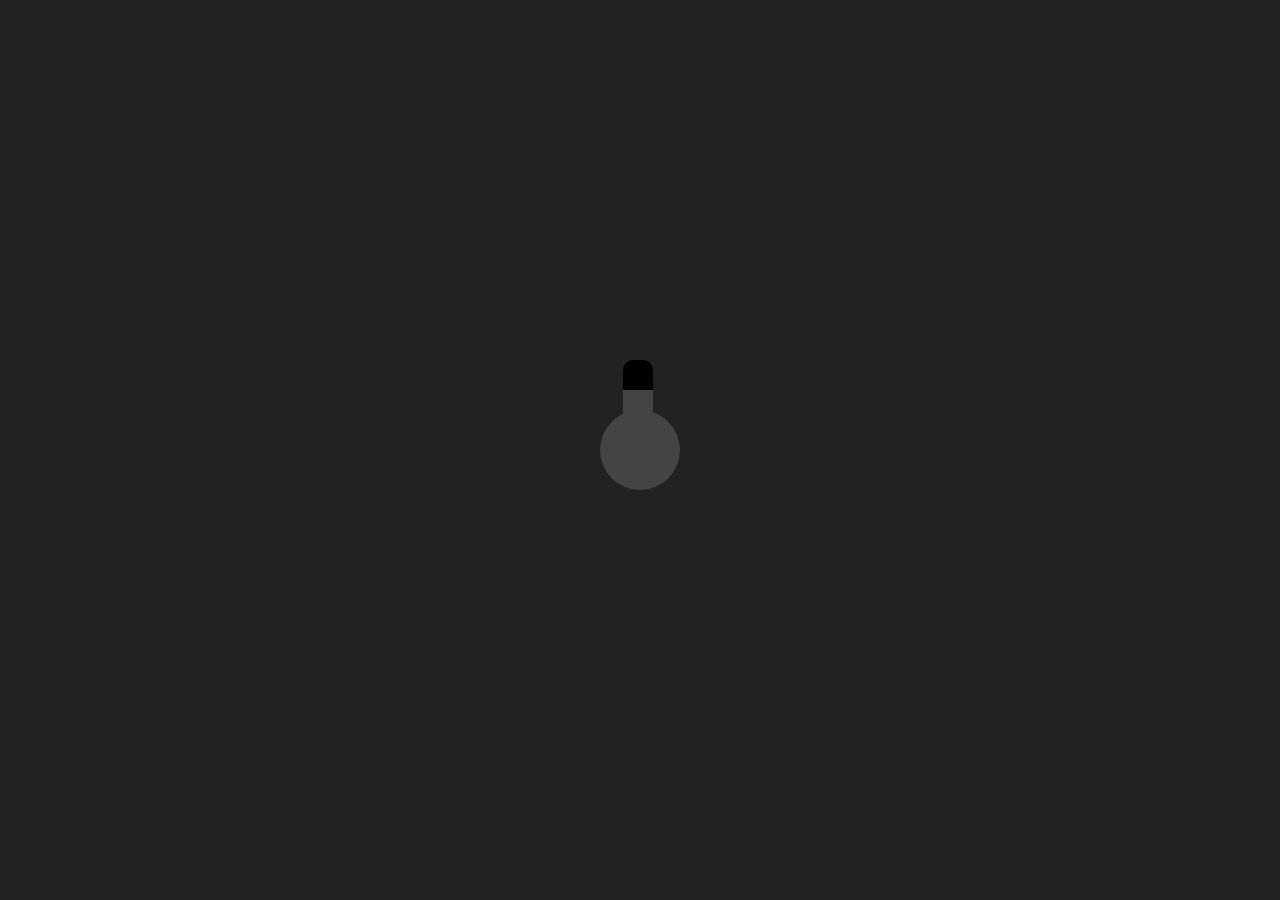
==== index.html @ 539cfeb9 "feat:ceated html and css file" ====
<!DOCTYPE html>
<html lang="en">
<head>
    <meta charset="UTF-8">
    <meta name="viewport" content="width=device-width, initial-scale=1.0">
    <title>Light Bulb Trun ON/OFF</title>
    <link rel="stylesheet" href="style.css">
</head>
<body>
    <div class="light">
        <div class="bulb">
            
        </div>
    </div>
</body>
</html>
---- style.css ----
*{
    margin: 0;
    padding: 0;
    box-sizing: border-box;
}

body{
    display: flex;
    justify-content: center;
    align-items: center;
    height: 100vh;
    background-color: #222;
}

.bulb{
    position: relative;
    width: 80px;
    height: 80px;
    background-color: #444;
    border-radius: 50%;
}

.bulb::before{
    content: '';
    position: absolute;
    top: -50px;
    left: 22.5px;
    width: 30px;
    height: 80px;
    background-color: #444;
    border-top: 30px solid #000;
    border-radius: 10px;
}
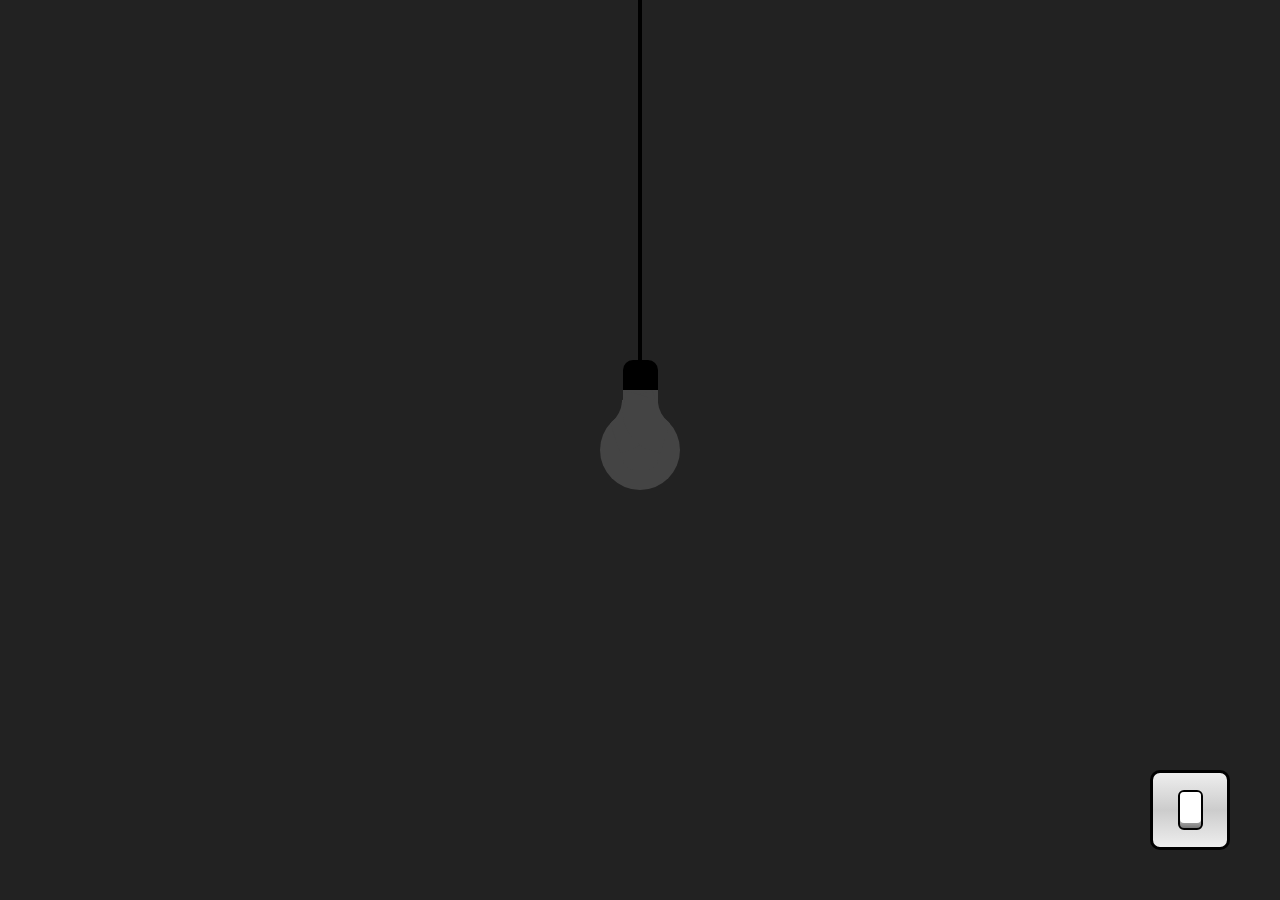
==== commit 0877b38d: "feat:adeed switch, wire and switch button" ====
--- a/index.html
+++ b/index.html
@@ -8,9 +8,24 @@
 </head>
 <body>
     <div class="light">
+        <div class="wire"></div>
         <div class="bulb">
-            
+            <span></span>
+            <span></span>
+        </div>
+        <div class="switch">
+            <div class="switch-btn"></div>
         </div>
     </div>
+<!--
+    <script>
+        let switchBtn = document.querySelector('.switch-btn');
+        let body = document.querySelector('body');
+
+        switchBtn.onclick = function(){
+            body.classList.toggle('on');
+        }
+    </script>
+-->
 </body>
 </html>
--- a/style.css
+++ b/style.css
@@ -18,6 +18,7 @@
     height: 80px;
     background-color: #444;
     border-radius: 50%;
+    z-index: 2;
 }
 
 .bulb::before{
@@ -25,9 +26,79 @@
     position: absolute;
     top: -50px;
     left: 22.5px;
-    width: 30px;
+    width: 35px;
     height: 80px;
     background-color: #444;
     border-top: 30px solid #000;
     border-radius: 10px;
+}
+
+.bulb span:nth-child(1){
+    position: absolute;
+    top: -16px;
+    left: -4px;
+    display: block;
+    width: 30px;
+    height: 30px;
+    background-color: transparent;
+    transform: rotate(342deg);
+    border-bottom-right-radius: 40px;
+    box-shadow: 20px 20px 0 10px #444;
+}
+.bulb span:nth-child(2){
+    position: absolute;
+    top: -16px;
+    right: -4px;
+    display: block;
+    width: 30px;
+    height: 30px;
+    background-color: transparent;
+    transform: rotate(17deg);
+    border-bottom-left-radius: 40px;
+    box-shadow: -20px 20px 0 10px #444;
+}
+.wire{
+    position: absolute;
+    left: calc(50% - 2px);
+    bottom: 50%;
+    width: 4px;
+    height: 60vh;
+    background: #000;
+    z-index: 1;
+}
+.switch{
+    position: absolute;
+    width: 80px;
+    height: 80px;
+    bottom: 50px;
+    right: 50px;
+    border: 3px solid #000;
+    border-radius: 10px;
+    display: flex;
+    justify-content: center;
+    align-items: center;
+    background: linear-gradient(#eee,#ccc,#eee);
+}
+.switch .switch-btn{
+    position: relative;
+    width: 25px;
+    height: 40px;
+    background: linear-gradient(#777, #fff, #777);
+    border-radius: 6px;
+    border: 2px solid #000;
+    cursor: pointer;
+}
+
+.switch .switch-btn::before{
+    content: '';
+    position: absolute;
+    top: 0px;
+    left: 0;
+    width: 100%;
+    height: 85%;
+    background: linear-gradient(#fff,#fff);
+    border-radius: 4px;
+}
+.on .switch .switch-btn::before{
+    top: 15%;
 }
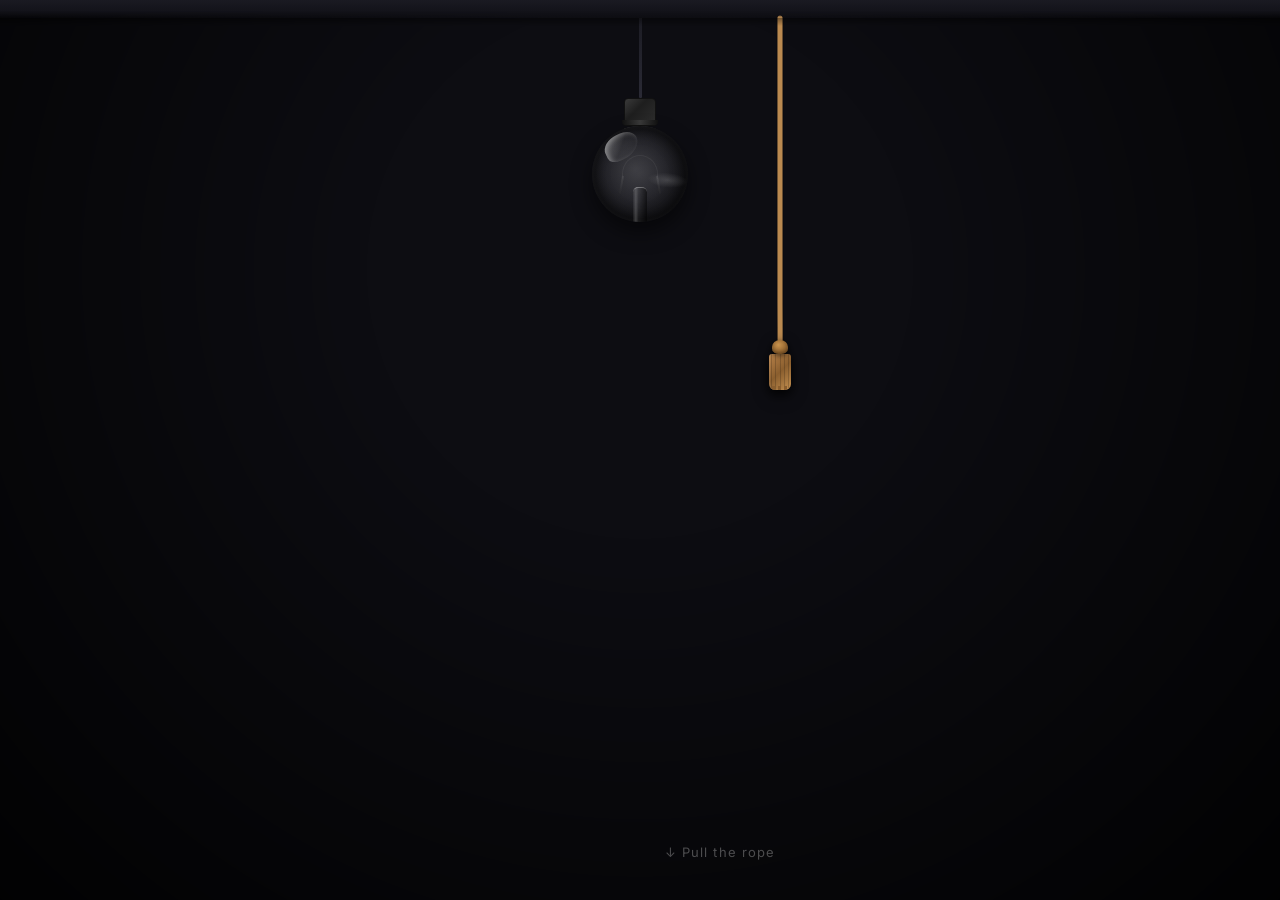
==== commit d6b21dd7: "added and implemented rope physics" ====
--- a/index.html
+++ b/index.html
@@ -1,31 +1,71 @@
 <!DOCTYPE html>
 <html lang="en">
 <head>
-    <meta charset="UTF-8">
-    <meta name="viewport" content="width=device-width, initial-scale=1.0">
-    <title>Light Bulb Trun ON/OFF</title>
-    <link rel="stylesheet" href="style.css">
+  <meta charset="UTF-8">
+  <meta name="viewport" content="width=device-width, initial-scale=1.0">
+  <meta name="description" content="Interactive physics-based pull-rope light bulb — drag the rope to toggle the light with realistic spring motion.">
+  <title>Pull-Rope Light Bulb</title>
+  <link rel="preconnect" href="https://fonts.googleapis.com">
+  <link rel="preconnect" href="https://fonts.gstatic.com" crossorigin>
+  <link href="https://fonts.googleapis.com/css2?family=Inter:wght@400;500&display=swap" rel="stylesheet">
+  <link rel="stylesheet" href="style.css">
 </head>
 <body>
-    <div class="light">
-        <div class="wire"></div>
-        <div class="bulb">
-            <span></span>
-            <span></span>
-        </div>
-        <div class="switch">
-            <div class="switch-btn"></div>
-        </div>
+
+  <!-- Ceiling bar -->
+  <div class="ceiling"></div>
+
+  <!-- Room atmosphere / vignette -->
+  <div class="vignette"></div>
+
+  <!-- Warm glow bloom that expands behind the bulb when ON -->
+  <div class="glow-bloom" id="glowBloom"></div>
+
+  <!-- Projected cone of light downward -->
+  <div class="light-cone" id="lightCone"></div>
+
+  <!-- Bulb assembly: hanging wire + socket + glass bulb -->
+  <div class="bulb-assembly" id="bulbAssembly">
+    <div class="wire-to-ceiling"></div>
+    <div class="bulb-socket"></div>
+    <div class="bulb" id="bulb">
+      <div class="filament" id="filament">
+        <div class="filament-wire"></div>
+      </div>
+      <div class="bulb-highlight"></div>
     </div>
-<!--
-    <script>
-        let switchBtn = document.querySelector('.switch-btn');
-        let body = document.querySelector('body');
+  </div>
 
-        switchBtn.onclick = function(){
-            body.classList.toggle('on');
-        }
-    </script>
--->
+  <!-- SVG overlay — rope is drawn here each animation frame -->
+  <svg id="ropeCanvas" xmlns="http://www.w3.org/2000/svg" aria-hidden="true">
+    <defs>
+      <filter id="ropeShadowFilter" x="-20%" y="-20%" width="140%" height="140%">
+        <feDropShadow dx="1" dy="1" stdDeviation="1.5" flood-color="#000" flood-opacity="0.5"/>
+      </filter>
+    </defs>
+    <path id="ropePathShadow" fill="none" stroke="#000" stroke-width="7"
+          stroke-linecap="round" stroke-linejoin="round" stroke-opacity="0.22"/>
+    <path id="ropePath" fill="none" stroke="#b8874e" stroke-width="5"
+          stroke-linecap="round" stroke-linejoin="round"/>
+  </svg>
+
+  <!-- Tassel handle — JS positions this at the rope's bottom node -->
+  <div class="rope-handle" id="ropeHandle"
+       role="button" tabindex="0"
+       aria-label="Pull rope to toggle light"
+       title="Pull rope to toggle light">
+    <div class="tassel-knot"></div>
+    <div class="tassel-body">
+      <span></span><span></span><span></span><span></span><span></span>
+    </div>
+  </div>
+
+  <!-- First-use hint label -->
+  <div class="hint" id="hint">↓ Pull the rope</div>
+
+  <!-- Audio fallback -->
+  <audio id="audio" src="click.mp3" preload="auto"></audio>
+
+  <script src="script.js"></script>
 </body>
 </html>
--- a/style.css
+++ b/style.css
@@ -1,104 +1,490 @@
-*{
-    margin: 0;
-    padding: 0;
-    box-sizing: border-box;
-}
-
-body{
-    display: flex;
-    justify-content: center;
-    align-items: center;
-    height: 100vh;
-    background-color: #222;
-}
-
-.bulb{
-    position: relative;
-    width: 80px;
-    height: 80px;
-    background-color: #444;
-    border-radius: 50%;
-    z-index: 2;
-}
-
-.bulb::before{
-    content: '';
-    position: absolute;
-    top: -50px;
-    left: 22.5px;
-    width: 35px;
-    height: 80px;
-    background-color: #444;
-    border-top: 30px solid #000;
-    border-radius: 10px;
-}
-
-.bulb span:nth-child(1){
-    position: absolute;
-    top: -16px;
-    left: -4px;
-    display: block;
-    width: 30px;
-    height: 30px;
-    background-color: transparent;
-    transform: rotate(342deg);
-    border-bottom-right-radius: 40px;
-    box-shadow: 20px 20px 0 10px #444;
-}
-.bulb span:nth-child(2){
-    position: absolute;
-    top: -16px;
-    right: -4px;
-    display: block;
-    width: 30px;
-    height: 30px;
-    background-color: transparent;
-    transform: rotate(17deg);
-    border-bottom-left-radius: 40px;
-    box-shadow: -20px 20px 0 10px #444;
-}
-.wire{
-    position: absolute;
-    left: calc(50% - 2px);
-    bottom: 50%;
-    width: 4px;
-    height: 60vh;
-    background: #000;
-    z-index: 1;
-}
-.switch{
-    position: absolute;
-    width: 80px;
-    height: 80px;
-    bottom: 50px;
-    right: 50px;
-    border: 3px solid #000;
-    border-radius: 10px;
-    display: flex;
-    justify-content: center;
-    align-items: center;
-    background: linear-gradient(#eee,#ccc,#eee);
-}
-.switch .switch-btn{
-    position: relative;
-    width: 25px;
-    height: 40px;
-    background: linear-gradient(#777, #fff, #777);
-    border-radius: 6px;
-    border: 2px solid #000;
-    cursor: pointer;
-}
-
-.switch .switch-btn::before{
-    content: '';
-    position: absolute;
-    top: 0px;
-    left: 0;
-    width: 100%;
-    height: 85%;
-    background: linear-gradient(#fff,#fff);
-    border-radius: 4px;
-}
-.on .switch .switch-btn::before{
-    top: 15%;
+/* ================================================================
+   PULL-ROPE LIGHT BULB — Full Visual Design
+   ================================================================ */
+
+@import url('https://fonts.googleapis.com/css2?family=Inter:wght@400;500&display=swap');
+
+*, *::before, *::after {
+  margin: 0;
+  padding: 0;
+  box-sizing: border-box;
+}
+
+/* ── Root Variables ─────────────────────────────────────────────── */
+:root {
+  --bg-off:      #0d0d12;
+  --bg-on:       #0f0c08;
+  --ceiling-h:   18px;
+  --bulb-size:   96px;
+  --glow-color:  #ffe87c;
+  --rope-color:  #a07848;
+  --rope-taut:   #c9a06a;
+  --socket-h:    28px;
+  --wire-w:      3px;
+  --transition:  0.6s cubic-bezier(0.4, 0, 0.2, 1);
+}
+
+/* ── Base ───────────────────────────────────────────────────────── */
+html, body {
+  width: 100%;
+  height: 100%;
+  overflow: hidden;
+}
+
+body {
+  font-family: 'Inter', sans-serif;
+  background-color: var(--bg-off);
+  display: flex;
+  justify-content: center;
+  align-items: flex-start;
+  transition: background-color var(--transition);
+  position: relative;
+}
+
+body.on {
+  background-color: var(--bg-on);
+}
+
+/* ── Ceiling ────────────────────────────────────────────────────── */
+.ceiling {
+  position: fixed;
+  top: 0;
+  left: 0;
+  width: 100%;
+  height: var(--ceiling-h);
+  background: linear-gradient(180deg, #1a1a22 0%, #13131a 60%, transparent 100%);
+  z-index: 10;
+}
+
+/* Ceiling contact shadow */
+.ceiling::after {
+  content: '';
+  position: absolute;
+  bottom: -8px;
+  left: 0;
+  width: 100%;
+  height: 8px;
+  background: linear-gradient(180deg, rgba(0,0,0,0.4) 0%, transparent 100%);
+}
+
+/* ── Vignette ───────────────────────────────────────────────────── */
+.vignette {
+  position: fixed;
+  inset: 0;
+  background: radial-gradient(ellipse at 50% 30%,
+    transparent 30%,
+    rgba(0,0,0,0.55) 75%,
+    rgba(0,0,0,0.85) 100%
+  );
+  pointer-events: none;
+  z-index: 5;
+  transition: opacity var(--transition);
+}
+
+body.on .vignette {
+  opacity: 0.7;
+}
+
+/* ── Glow Bloom (behind the bulb) ───────────────────────────────── */
+.glow-bloom {
+  position: fixed;
+  top: 60px;
+  left: 50%;
+  transform: translateX(-50%);
+  width: 420px;
+  height: 420px;
+  border-radius: 50%;
+  background: radial-gradient(circle,
+    rgba(255, 232, 100, 0.18) 0%,
+    rgba(255, 190, 40, 0.08) 40%,
+    transparent 70%
+  );
+  pointer-events: none;
+  opacity: 0;
+  transition: opacity 0.7s ease, transform 0.7s ease;
+  transform: translateX(-50%) scale(0.7);
+  z-index: 2;
+}
+
+body.on .glow-bloom {
+  opacity: 1;
+  transform: translateX(-50%) scale(1);
+}
+
+/* ── Light Cone ─────────────────────────────────────────────────── */
+.light-cone {
+  position: fixed;
+  top: 155px;
+  left: 50%;
+  transform: translateX(-50%);
+  width: 0;
+  height: 0;
+  border-left: 200px solid transparent;
+  border-right: 200px solid transparent;
+  border-top: 520px solid rgba(255, 232, 100, 0.04);
+  pointer-events: none;
+  opacity: 0;
+  transition: opacity 0.7s ease;
+  z-index: 1;
+  filter: blur(18px);
+}
+
+body.on .light-cone {
+  opacity: 1;
+}
+
+/* ── Bulb Assembly ──────────────────────────────────────────────── */
+.bulb-assembly {
+  position: fixed;
+  top: var(--ceiling-h);
+  left: 50%;
+  transform: translateX(-50%);
+  display: flex;
+  flex-direction: column;
+  align-items: center;
+  z-index: 8;
+}
+
+/* Hanging wire from ceiling to socket */
+.wire-to-ceiling {
+  width: var(--wire-w);
+  height: 80px;
+  background: linear-gradient(180deg, #1c1c24 0%, #2a2a35 100%);
+  border-radius: 0 0 1px 1px;
+}
+
+/* Socket (the metal cap on top of bulb) */
+.bulb-socket {
+  width: 32px;
+  height: var(--socket-h);
+  background: linear-gradient(135deg, #3a3a3a 0%, #1e1e1e 40%, #2e2e2e 100%);
+  border-radius: 4px 4px 0 0;
+  border: 1px solid #111;
+  position: relative;
+}
+
+.bulb-socket::after {
+  content: '';
+  position: absolute;
+  bottom: 0;
+  left: 50%;
+  transform: translateX(-50%);
+  width: 36px;
+  height: 5px;
+  background: linear-gradient(90deg, #111, #3a3a3a, #111);
+  border-radius: 0 0 3px 3px;
+}
+
+/* ── Bulb Glass ─────────────────────────────────────────────────── */
+.bulb {
+  width: var(--bulb-size);
+  height: var(--bulb-size);
+  /* Complex gradient for an unlit bulb to look like actual glass */
+  background: radial-gradient(circle at 45% 45%, rgba(255, 255, 255, 0.1) 0%, rgba(255, 255, 255, 0.02) 40%, rgba(0, 0, 0, 0.6) 80%, rgba(0, 0, 0, 0.8) 100%),
+              radial-gradient(circle at 50% 50%, #2a2a30 0%, #15151a 100%);
+  border-radius: 50%;
+  position: relative;
+  /* Simulate thick glass edges with double inner shadow */
+  box-shadow: inset 0 0 15px rgba(0, 0, 0, 0.8),
+              inset 0 0 4px rgba(255, 255, 255, 0.1),
+              0 10px 20px rgba(0,0,0,0.5);
+  transition:
+    background 0.5s ease,
+    box-shadow 0.5s ease;
+  cursor: default;
+  /* For absolute positioning of inner glass elements */
+  overflow: hidden;
+}
+
+body.on .bulb {
+  /* Blazing hot core gradient */
+  background: radial-gradient(circle at 50% 50%, #ffffff 0%, #fff4c2 15%, #ffce3a 45%, rgba(255, 140, 0, 0.8) 80%, rgba(200, 50, 0, 0.4) 100%);
+  box-shadow:
+    0 0  30px 10px rgba(255, 232, 80, 0.8),
+    0 0  80px 30px rgba(255, 200, 40, 0.6),
+    0 0 150px 60px rgba(255, 140, 20, 0.4),
+    0 0 250px 100px rgba(255, 100, 0,  0.2),
+    inset 0 0  25px 8px rgba(255, 255, 220, 0.9), /* Bright inner rim */
+    inset 0 0   5px 2px rgba(255, 255, 255, 1);
+  animation: flicker 4s ease-in-out infinite;
+}
+
+@keyframes flicker {
+  0%, 100% { opacity: 1; filter: brightness(1); }
+  92%       { opacity: 1; filter: brightness(1); }
+  93%       { opacity: 0.9; filter: brightness(0.85); }
+  94%       { opacity: 1; filter: brightness(1); }
+  96%       { opacity: 0.95; filter: brightness(0.9); }
+  97%       { opacity: 1; filter: brightness(1); }
+}
+
+/* Neck connector between socket and glass (screw base) */
+.bulb::before {
+  content: '';
+  position: absolute;
+  top: -20px;
+  left: 50%;
+  transform: translateX(-50%);
+  width: 34px;
+  height: 26px;
+  /* Metallic ridges for screw thread */
+  background: repeating-linear-gradient(
+    180deg,
+    #111 0px,
+    #2a2a2a 2px,
+    #444 4px,
+    #111 6px
+  );
+  clip-path: polygon(5% 0%, 95% 0%, 100% 100%, 0% 100%);
+  box-shadow: inset -5px 0 10px rgba(0,0,0,0.8), inset 5px 0 5px rgba(255,255,255,0.1);
+  z-index: -1;
+}
+
+body.on .bulb::before {
+  /* Warm reflection on the metallic base */
+  background: repeating-linear-gradient(
+    180deg,
+    #332200 0px,
+    #664411 2px,
+    #996622 4px,
+    #332200 6px
+  );
+}
+
+/* Inner glass stem (holds the filament) */
+.bulb::after {
+  content: '';
+  position: absolute;
+  bottom: 0;
+  left: 50%;
+  transform: translateX(-50%);
+  width: 14px;
+  height: 35px;
+  background: linear-gradient(90deg, rgba(255,255,255,0.05) 0%, rgba(255,255,255,0.2) 20%, rgba(255,255,255,0.05) 40%, rgba(0,0,0,0.5) 100%);
+  border-radius: 5px 5px 0 0;
+  border-top: 1px solid rgba(255,255,255,0.3);
+  z-index: 1;
+}
+body.on .bulb::after {
+  background: linear-gradient(90deg, rgba(255,200,100,0.4) 0%, rgba(255,255,200,0.8) 20%, rgba(255,200,100,0.4) 40%, rgba(200,100,0,0.6) 100%);
+}
+
+/* ── Filament ───────────────────────────────────────────────────── */
+.filament {
+  position: absolute;
+  inset: 0;
+  display: flex;
+  align-items: center;
+  justify-content: center;
+  opacity: 0.3; /* visible even when off for realism */
+  transition: opacity 0.5s ease;
+  z-index: 2;
+  margin-top: -15px; /* Adjust position relative to stem */
+}
+
+body.on .filament {
+  opacity: 1;
+}
+
+/* Multi-loop Edison style filament */
+.filament-wire {
+  width: 36px;
+  height: 24px;
+  /* Thin wire off state */
+  border: 1px solid rgba(150, 150, 150, 0.4);
+  border-radius: 50% 50% 0 0 / 80% 80% 0 0;
+  border-bottom: none;
+  position: relative;
+  transition: all 0.5s ease;
+}
+
+body.on .filament-wire {
+  /* Blazing wire on state */
+  border: 2px solid #fff;
+  border-color: #fff #fffcc0 #fffcc0 #fff;
+  box-shadow: 0 0 8px 3px rgba(255, 255, 255, 0.9),
+              0 0 15px 5px rgba(255, 220, 80, 0.8),
+              inset 0 0 5px 2px rgba(255, 200, 50, 0.6);
+  filter: drop-shadow(0 0 4px #fff);
+}
+
+/* Support wires connecting filament to stem */
+.filament-wire::before,
+.filament-wire::after {
+  content: '';
+  position: absolute;
+  bottom: -15px; /* reach down to the stem */
+  width: 2px;
+  height: 18px;
+  background: linear-gradient(180deg, rgba(150,150,150,0.6) 0%, rgba(50,50,50,0.8) 100%);
+  transition: all 0.5s ease;
+}
+
+body.on .filament-wire::before,
+body.on .filament-wire::after {
+  background: linear-gradient(180deg, #fff 0%, rgba(255,200,50,0.8) 50%, rgba(200,100,0,0.5) 100%);
+  box-shadow: 0 0 5px rgba(255, 220, 80, 0.8);
+}
+
+.filament-wire::before { left: -1px; transform: rotate(10deg); transform-origin: top; }
+.filament-wire::after  { right: -1px; transform: rotate(-10deg); transform-origin: top; }
+
+/* ── Glass Highlight (Reflection) ───────────────────────────────── */
+.bulb-highlight {
+  position: absolute;
+  top: 8px;
+  left: 12px;
+  width: 35px;
+  height: 25px;
+  /* Curved window reflection */
+  background: linear-gradient(135deg, rgba(255,255,255,0.4) 0%, rgba(255,255,255,0.05) 50%, transparent 100%);
+  border-radius: 50% 40% 60% 30%;
+  transform: rotate(-25deg);
+  pointer-events: none;
+  z-index: 3;
+  /* Additional subtle reflection arc */
+  box-shadow: inset 2px 2px 5px rgba(255,255,255,0.3);
+}
+
+/* Bottom reflection bounce */
+.bulb-highlight::after {
+  content: '';
+  position: absolute;
+  bottom: -45px;
+  right: -30px;
+  width: 40px;
+  height: 15px;
+  background: radial-gradient(ellipse at center, rgba(255,255,255,0.15) 0%, transparent 70%);
+  border-radius: 50%;
+  transform: rotate(30deg);
+}
+
+/* ── SVG Rope Canvas ────────────────────────────────────────────── */
+#ropeCanvas {
+  position: fixed;
+  inset: 0;
+  width: 100%;
+  height: 100%;
+  pointer-events: none;
+  z-index: 9;
+  overflow: visible;
+}
+
+/* ── Rope Handle / Tassel ───────────────────────────────────────── */
+.rope-handle {
+  position: fixed;
+  display: flex;
+  flex-direction: column;
+  align-items: center;
+  cursor: grab;
+  z-index: 15;
+  user-select: none;
+  transform: translate(-50%, 0);
+  filter: drop-shadow(0 3px 6px rgba(0,0,0,0.6));
+  transition: filter 0.15s ease;
+}
+
+.rope-handle:active {
+  cursor: grabbing;
+}
+
+.rope-handle:hover {
+  filter: drop-shadow(0 4px 10px rgba(255,200,80,0.25)) drop-shadow(0 3px 6px rgba(0,0,0,0.6));
+}
+
+/* The knot connecting rope to tassel */
+.tassel-knot {
+  width: 16px;
+  height: 14px;
+  background: radial-gradient(ellipse at 40% 35%, #c8924c, #7a4e20);
+  border-radius: 50% 50% 40% 40%;
+  box-shadow: 0 2px 5px rgba(0,0,0,0.5), inset 0 -2px 4px rgba(0,0,0,0.3);
+  position: relative;
+  z-index: 2;
+}
+
+/* The tassel body — cylindrical wrap */
+.tassel-body {
+  width: 22px;
+  height: 36px;
+  background: linear-gradient(135deg, #b8824a 0%, #8a5e2e 50%, #c49050 100%);
+  border-radius: 3px 3px 6px 6px;
+  position: relative;
+  display: flex;
+  justify-content: space-around;
+  align-items: stretch;
+  overflow: hidden;
+  box-shadow: 0 4px 10px rgba(0,0,0,0.5), inset 1px 0 2px rgba(255,255,255,0.1);
+}
+
+/* Vertical stripe texture on the tassel */
+.tassel-body span {
+  display: block;
+  width: 1px;
+  background: rgba(0,0,0,0.18);
+  border-radius: 1px;
+}
+
+/* Fringe strands at the bottom of tassel */
+.tassel-body::after {
+  content: '';
+  position: absolute;
+  bottom: -10px;
+  left: -3px;
+  width: 28px;
+  height: 14px;
+  background: repeating-linear-gradient(
+    90deg,
+    #8a5e2e 0px, #8a5e2e 3px,
+    transparent 3px, transparent 6px
+  );
+  border-radius: 0 0 4px 4px;
+}
+
+/* ── Hint Label ───────────────────────────────────────────────── */
+.hint {
+  position: fixed;
+  /* Align hint below the rope handle (rope is 140px right of center) */
+  bottom: 40px;
+  left: calc(50% + 80px);
+  transform: translateX(-50%);
+  color: rgba(255, 255, 255, 0.28);
+  font-size: 13px;
+  font-weight: 400;
+  letter-spacing: 0.08em;
+  pointer-events: none;
+  z-index: 20;
+  transition: opacity 1.2s ease;
+  animation: hintFloat 2.5s ease-in-out infinite;
+  white-space: nowrap;
+}
+
+.hint.hidden {
+  opacity: 0;
+}
+
+@keyframes hintFloat {
+  0%, 100% { transform: translateX(-50%) translateY(0); }
+  50%       { transform: translateX(-50%) translateY(-5px); }
+}
+
+/* ── Dust Particles (when ON) ───────────────────────────────────── */
+.dust-particle {
+  position: fixed;
+  border-radius: 50%;
+  background: rgba(255, 230, 150, 0.55);
+  pointer-events: none;
+  z-index: 3;
+  animation: dustFloat linear forwards;
+}
+
+@keyframes dustFloat {
+  0%   { opacity: 0;    transform: translateY(0) scale(1); }
+  20%  { opacity: 0.7; }
+  100% { opacity: 0;    transform: translateY(-160px) scale(0.4); }
+}
+
+/* ── Audio hidden ───────────────────────────────────────────────── */
+#audio {
+  display: none;
 }
